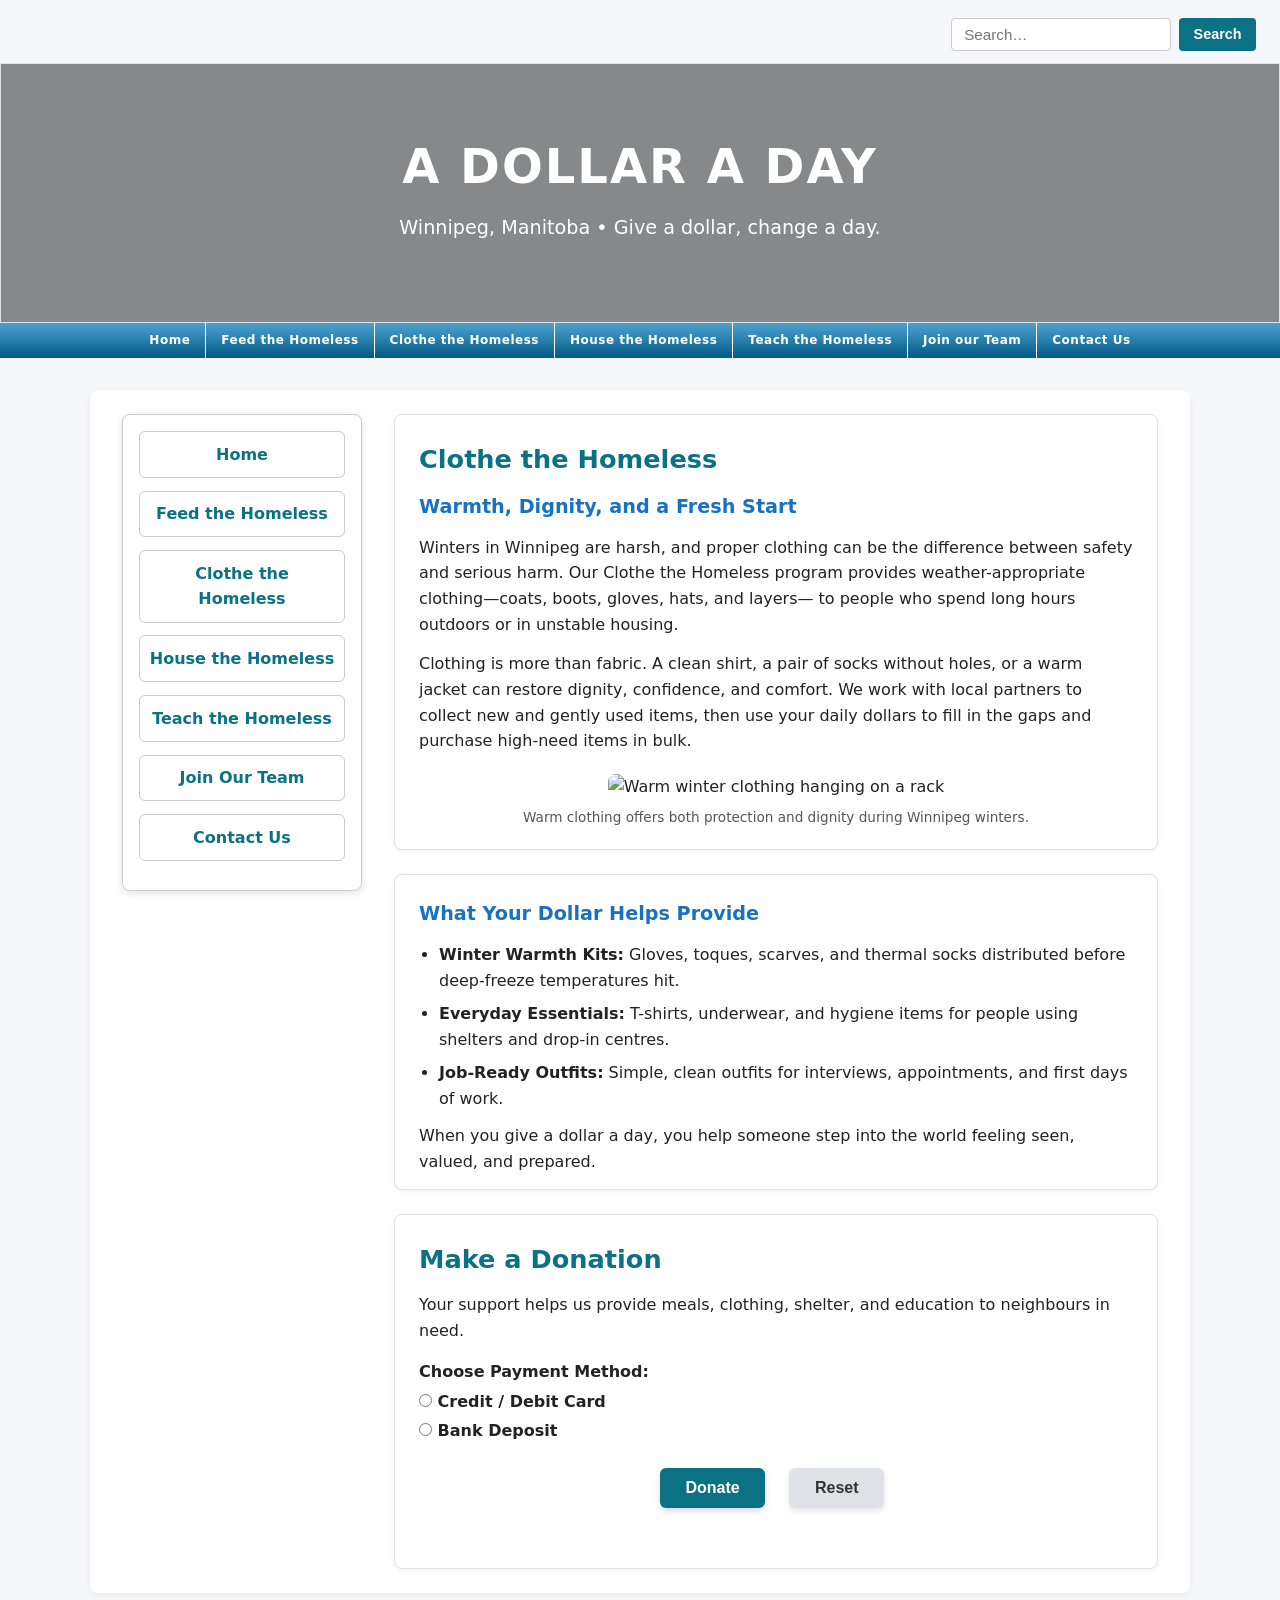
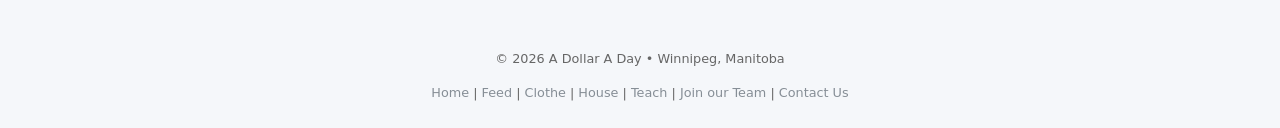
==== clothe.html @ ea26c066 "Add files via upload" ====
<!--------f-----------

    Project 4
    Name: OLUKAYODE ADEYEMI
    Date: 23/04/2026
    Description: This HTML file represents the "Clothe the Homeless" page of the "A Dollar A Day" charity website.
                 It includes:
                - A search bar
                - A hero banner
                - A navigation menu
                - Sidebar navigation
                - Multiple content sections
                - Donation form
                - Footer with dynamic year

--------------------->

<!DOCTYPE html>
<html lang="en">
<head>
    <meta charset="UTF-8">
    <title>A Dollar A Day | Clothe the Homeless</title>
    <meta name="viewport" content="width=device-width, initial-scale=1">
    <meta name="description" content="Clothe the Homeless: Providing warm, clean clothing and dignity to people experiencing homelessness in Winnipeg.">
    <link rel="stylesheet" href="style.css">
    <script src="script.js" defer></script>
</head>

<body class="inner-page">

    <!--SEARCH BAR -->
    <div id="search-bar">
        <form>
            <input type="text" placeholder="Search…" aria-label="Search">
            <button type="submit">Search</button>
        </form>
    </div>

     <!-- BANNER -->
    <section id="banner">
        <h1>A DOLLAR A DAY</h1>
        <p class="division">Winnipeg, Manitoba • Give a dollar, change a day.</p>
    </section>

    <nav id="nav">
        <ul>
            <li><a href="index.html">Home</a></li>
            <li><a href="feed.html">Feed the Homeless</a></li>
            <li><a href="clothe.html" class="active">Clothe the Homeless</a></li>
            <li><a href="house.html">House the Homeless</a></li>
            <li><a href="teach.html">Teach the Homeless</a></li>
            <li><a href="join.html">Join our Team</a></li>
            <li><a href="index.html#contact-section">Contact Us</a></li>
        </ul>
    </nav>

    <main id="content">

        <div id="home-layout">

            <!-- LEFT SIDEBAR -->
            <aside id="side-nav">
                <ul>
                    <li><a href="index.html">Home</a></li>
                    <li><a href="feed.html">Feed the Homeless</a></li>
                    <li><a href="clothe.html">Clothe the Homeless</a></li>
                    <li><a href="house.html">House the Homeless</a></li>
                    <li><a href="teach.html">Teach the Homeless</a></li>
                    <li><a href="join.html">Join Our Team</a></li>
                    <li><a href="index.html#contact-section">Contact Us</a></li>
                </ul>
            </aside>

            <!-- RIGHT SIDE CONTENT -->
            <div id="home-content">

                <section>
                    <h2>Clothe the Homeless</h2>
                    <h3>Warmth, Dignity, and a Fresh Start</h3>
                    <p>
                        Winters in Winnipeg are harsh, and proper clothing can be the difference between safety and serious harm. 
                        Our Clothe the Homeless program provides weather-appropriate clothing—coats, boots, gloves, hats, and layers—
                        to people who spend long hours outdoors or in unstable housing.
                    </p>
                    <p>
                        Clothing is more than fabric. A clean shirt, a pair of socks without holes, or a warm jacket can restore dignity, 
                        confidence, and comfort. We work with local partners to collect new and gently used items, then use your daily dollars 
                        to fill in the gaps and purchase high-need items in bulk.
                    </p>

                    <figure class="hero-image">
                        <img src="https://images.unsplash.com/photo-1649887221640-481c952df72e?w=600&auto=format&fit=crop&q=60&ixlib=rb-4.1.0&ixid=M3wxMjA3fDB8MHxzZWFyY2h8MTB8fGZyZWUlMjBpbWFnZXMlMjBjbG90aCUyMGRvbmF0aW9uc3xlbnwwfHwwfHx8MA%3D%3D" 
                             alt="Warm winter clothing hanging on a rack">
                        <figcaption>Warm clothing offers both protection and dignity during Winnipeg winters.</figcaption>
                    </figure>
                </section>

                <section>
                    <h3>What Your Dollar Helps Provide</h3>
                    <ul class="highlight-list">
                        <li><strong>Winter Warmth Kits:</strong> Gloves, toques, scarves, and thermal socks distributed before deep-freeze temperatures hit.</li>
                        <li><strong>Everyday Essentials:</strong> T-shirts, underwear, and hygiene items for people using shelters and drop-in centres.</li>
                        <li><strong>Job-Ready Outfits:</strong> Simple, clean outfits for interviews, appointments, and first days of work.</li>
                    </ul>
                    <p>
                        When you give a dollar a day, you help someone step into the world feeling seen, valued, and prepared.
                    </p>
                </section>

                <section id="donation-section">
                <h2>Make a Donation</h2>
                <p>Your support helps us provide meals, clothing, shelter, and education to neighbours in need.</p>

                <form id="donationForm" novalidate>

                    <!-- PAYMENT METHOD -->
                    <div class="form-group">
                        <label>Choose Payment Method:</label>

                        <label>
                            <input type="radio" name="paymentMethod" value="card" required>
                            Credit / Debit Card
                        </label>

                        <label>
                            <input type="radio" name="paymentMethod" value="bank" required>
                            Bank Deposit
                        </label>

                        <span class="error-message" id="paymentMethodError">Please select a payment method.</span>
                    </div>

                    <!-- CARD PAYMENT FIELDS -->
                    <div id="cardFields" style="display:none;">

                        <fieldset class="card-details">
                            <legend>Card Details</legend>

                            <!-- CARD TYPE -->
                            <div class="card-type-row">
                                <label>Card Type:</label>

                                <div class="card-type-options">

                                    <label class="card-option">
                                        <input type="radio" name="cardtype" value="visa">
                                        <img src="images/visa.gif" alt="Visa">
                                    </label>

                                    <label class="card-option">
                                        <input type="radio" name="cardtype" value="mastercard">
                                        <img src="images/mastercard.gif" alt="Mastercard">
                                    </label>

                                    <label class="card-option">
                                        <input type="radio" name="cardtype" value="amex">
                                        <img src="images/amex.gif" alt="American Express">
                                    </label>

                                </div>
                            </div>

                            <!-- CARD NUMBER -->
                            <div class="form-group">
                                <label for="cardNumber">Card Number:</label>
                                <input id="cardNumber" type="text" placeholder="1234 5678 9012 3456">
                                <span class="error-message" id="cardNumberError">Please enter a valid card number.</span>
                            </div>

                            <!-- EXPIRY + CVV -->
                            <div class="two-column">

                                <div class="form-group">
                                    <label for="expiry">Expiry Date (MM/YY):</label>
                                    <input id="expiry" type="text" placeholder="MM/YY">
                                    <span class="error-message" id="expiryError">Enter a valid expiry date.</span>
                                </div>

                                <div class="form-group">
                                    <label for="cvv">CVV:</label>
                                    <input id="cvv" type="text" placeholder="123">
                                    <span class="error-message" id="cvvError">Enter a valid CVV.</span>
                                </div>

                            </div>

                            <!-- NAME ON CARD -->
                            <div class="form-group">
                                <label for="nameOnCard">Name on Card:</label>
                                <input id="nameOnCard" type="text" placeholder="John Smith">
                                <span class="error-message" id="nameOnCardError">Please enter the name on the card.</span>
                            </div>

                        </fieldset>

                    </div>

                    <!-- BANK DEPOSIT FIELDS -->
                    <div id="bankFields" style="display:none;">

                        <div class="form-group">
                            <label for="bankName">Bank Name:</label>
                            <input type="text" id="bankName" placeholder="e.g., RBC, TD, Scotiabank">
                            <span class="error-message" id="bankNameError">Please enter your bank name.</span>
                        </div>

                        <div class="form-group">
                            <label for="accountNumber">Account Number:</label>
                            <input type="text" id="accountNumber" placeholder="Your account number">
                            <span class="error-message" id="accountNumberError">Please enter your account number.</span>
                        </div>

                        <div class="form-group">
                            <label for="transit">Transit Number:</label>
                            <input type="text" id="transit" placeholder="12345">
                            <span class="error-message" id="transitError">Please enter a valid transit number.</span>
                        </div>

                        <div class="form-group">
                            <label for="institution">Institution Number:</label>
                            <input type="text" id="institution" placeholder="123">
                            <span class="error-message" id="institutionError">Please enter a valid institution number.</span>
                        </div>

                        <div class="form-group">
                            <label for="reference">Payment Reference:</label>
                            <input type="text" id="reference" placeholder="Donation reference">
                            <span class="error-message" id="referenceError">Please enter a reference.</span>
                        </div>

                    </div>


                    <div class="form-buttons">
                        <button type="submit">Donate</button>
                        <button type="reset">Reset</button>
                    </div>

                    <p id="donationSuccess" class="success-message">Thank you! Your donation has been received.</p>

                </form>
                </section>
            </div> <!-- end home-content -->

        </div> <!-- end home-layout -->
    </main>

    <footer id="footer">
        <p>&copy; <span id="year"></span> A Dollar A Day • Winnipeg, Manitoba</p>
        <nav>
            <a href="index.html">Home</a> |
            <a href="feed.html">Feed</a> |
            <a href="clothe.html">Clothe</a> |
            <a href="house.html">House</a> |
            <a href="teach.html">Teach</a> |
            <a href="join.html">Join our Team</a> |
            <a href="index.html#contact-section">Contact Us</a>
        </nav>
    </footer>
    <script src="script.js"></script>
</body>
</html>
---- style.css ----
/********f************
    
    Project 4 Stylesheet
    Name: OLUKAYODE ADEYEMI
    Date: 23/04/2026
    Description:

    This stylesheet defines the full visual presentation, layout, 
    typography, spacing, colors, components, forms, navigation, 
    sidebar, hero banners, carousel, and responsive behavior for 
    the "A Dollar A Day" charity website. 

    The CSS is structured into logical sections:
    - Base reset and global defaults
    - Header and navigation styling
    - Content container and typography
    - Sidebar layout and inner-page structure
    - Hero banners and carousel
    - Forms (contact, volunteer, donation)
    - Buttons and utilities
    - Responsive design overrides

*********************/

/* Base layout reset — ensures consistent spacing across browsers */
* {
    box-sizing: border-box; /* Include padding/border in element width */
    margin: 0;              /* Remove default margin */
    padding: 0;             /* Remove default padding */
}

/* Global body styling */
body {
    font-family: system-ui, -apple-system, BlinkMacSystemFont, "Segoe UI", sans-serif; /* Modern, clean font stack */
    line-height: 1.6;        /* Comfortable text spacing */
    color: #222;             /* Default text color */
    background-color: #f5f7fa; /* Light gray background for clean look */
}

/* Header container */
#header {
    background: linear-gradient(135deg, #0b7285, #1971c2); /* Blue gradient background */
    color: #fff;              /* White text */
    padding: 1.5rem 1rem;     /* Spacing around header content */
    text-align: center;       /* Center-align header text */
}

/* Navigation inside header */
#header nav {
    background-color: rgba(0, 0, 0, 0.2); /* Subtle dark overlay */
    margin-top: 1rem;                     /* Space above nav */
}

/* Header navigation list */
#header ul {
    list-style: none;        /* Remove bullets */
    display: flex;           /* Horizontal layout */
    flex-wrap: wrap;         /* Wrap items on small screens */
    justify-content: center; /* Center nav items */
    padding: 0;              /* Remove padding */
}

/* Header navigation links */
#header a {
    display: block;                 /* Make entire area clickable */
    padding: 0.75rem 1.25rem;       /* Link spacing */
    color: #fff;                    /* White text */
    text-decoration: none;          /* Remove underline */
    font-weight: 500;               /* Medium weight */
    transition: background-color 0.2s ease; /* Smooth hover effect */
}

/* Header link hover effect */
#header a:hover {
    background-color: rgba(255, 255, 255, 0.2); /* Light hover highlight */
    border-radius: 4px;                         /* Rounded hover shape */
}

/* Header title styling */
#branding h1 {
    font-size: 2rem;       /* Large title */
    letter-spacing: 0.05em; /* Slight spacing for elegance */
}

/* Header subtitle */
#branding p {
    margin-top: 0.25rem;  /* Space above subtitle */
    font-size: 0.95rem;   /* Slightly smaller text */
}

/* ================
   MAIN NAVIGATION
   ================ */

/* Main navigation bar container */
#nav {
    background: linear-gradient(to bottom, #4fa3d1, #005a84); /* Blue gradient background */
    margin: 0;        /* Remove default margin */
    padding: 0;       /* Remove default padding */
}

/* Navigation list container */
#nav ul {
    list-style: none;        /* Remove bullets */
    display: flex;           /* Horizontal layout */
    justify-content: center; /* Center nav items */
    padding: 0;              /* Remove padding */
    margin: 0;               /* Remove margin */
}

/* Navigation list items */
#nav li {
    border-right: 1px solid #ffffff; /* Divider between nav items */
}

/* Remove border on last nav item */
#nav li:last-child {
    border-right: none; /* No divider on last item */
}

/* Navigation links */
#nav a {
    display: block;          /* Make entire area clickable */
    padding: 8px 15px;       /* Spacing inside nav links */
    color: white;            /* White text */
    text-decoration: none;   /* Remove underline */
    font-weight: bold;       /* Bold text */
    font-size: 12px;         /* Small uppercase-style text */
    letter-spacing: 0.5px;   /* Slight spacing for readability */
}

/* Hover effect for nav links */
#nav a:hover {
    background: rgba(255, 255, 255, 0.2); /* Light hover highlight */
}

/* ==================
   CONTENT CONTAINER
   ================== */

/* Main content wrapper */
#content {
    max-width: 960px;                        /* Limit width for readability */
    margin: 1.5rem auto 2.5rem auto;         /* Center content with spacing */
    padding: 0 1rem;                         /* Horizontal padding */
    background-color: #ffffff;               /* White background */
    border-radius: 8px;                      /* Rounded corners */
    box-shadow: 0 2px 6px rgba(0,0,0,0.06);  /* Soft shadow */
}

/* Content sections inside #content */
#content section {
    padding: 1.5rem 1.5rem 0 1.5rem; /* Top + side padding */
}

/* Add bottom padding to last section */
#content section:last-of-type {
    padding-bottom: 1.5rem; /* Bottom spacing */
}

/* ===========
   TYPOGRAPHY
   =========== */

/* Section titles */
h2 {
    font-size: 1.6rem;     /* Large heading */
    margin-bottom: 0.75rem; /* Space below */
    color: #0b7285;        /* Blue heading color */
}

/* Subheadings */
h3 {
    font-size: 1.2rem;      /* Medium heading */
    margin-bottom: 0.75rem; /* Space below */
    color: #1971c2;         /* Lighter blue */
}

/* Paragraph spacing */
p {
    margin-bottom: 0.9rem; /* Space between paragraphs */
}

/* ============
   HERO IMAGES
   ============ */

/* Hero image container */
.hero-image {
    margin: 1.25rem 0; /* Vertical spacing */
    text-align: center; /* Center image */
}

/* Hero image styling */
.hero-image img {
    max-width: 100%;  /* Responsive width */
    border-radius: 8px; /* Rounded corners */
}

/* Hero image caption */
.hero-image figcaption {
    font-size: 0.85rem; /* Small caption text */
    color: #555;        /* Gray text */
    margin-top: 0.5rem; /* Space above caption */
}

/* ======
   LISTS
   ====== */

/* Highlighted list container */
.highlight-list {
    margin: 0.75rem 0 0.75rem 1.25rem; /* Indent + spacing */
}

/* List item spacing */
.highlight-list li {
    margin-bottom: 0.5rem; /* Space between items */
}

/* ================
   UPDATES SECTION
   ================ */

/* Each update article */
.updates article {
    margin-bottom: 1rem; /* Space between updates */
}

/* =====================
   CONTACT FORM SECTION
   ===================== */

/* Contact section wrapper */
#contact-section {
    border-top: 1px solid #e9ecef; /* Light top border to separate section */
    margin-top: 1.5rem;            /* Space above section */
    padding-top: 1.5rem;           /* Space inside section */
}

/* Generic form spacing */
form {
    margin-top: 1rem; /* Space above form */
}

/* Form group wrapper */
.form-group {
    margin-bottom: 1rem; /* Space between form fields */
}

/* Form labels */
label {
    display: block;        /* Make label take full width */
    font-weight: 600;      /* Bold label text */
    margin-bottom: 0.25rem; /* Space below label */
}

/* Text, phone, email inputs + textarea */
input[type="text"],
input[type="tel"],
input[type="email"],
textarea {
    width: 100%;                     /* Full width fields */
    padding: 0.5rem;                 /* Inner spacing */
    border-radius: 4px;              /* Rounded corners */
    border: 1px solid #ced4da;       /* Light gray border */
    font-size: 0.95rem;              /* Slightly smaller text */
    transition: border-color 0.2s ease,
                background-color 0.2s ease,
                color 0.2s ease;     /* Smooth focus transitions */
}

/* Focus styling for inputs */
input[type="text"]:focus,
input[type="tel"]:focus,
input[type="email"]:focus,
textarea:focus {
    outline: none;            /* Remove default outline */
    border-color: #1971c2;    /* Blue border on focus */
    background-color: #e7f5ff; /* Light blue background */
    color: #0b7285;           /* Blue text */
}

/* Error field highlight */
.error-field {
    border-color: #e03131 !important;      /* Red border */
    background-color: #fff5f5 !important;  /* Light red background */
    color: #c92a2a !important;             /* Dark red text */
}

/* Error message (hidden by default) */
.error-message {
    display: none;       /* Hidden until JS adds .visible */
    color: #e03131;      /* Red text */
    font-size: 0.85rem;  /* Small text */
    margin-top: 0.25rem; /* Space above message */
}

/* Error message when visible */
.error-message.visible {
    display: block; /* Show message */
}

/* Success message styling */
.success-message {
    display: none;       /* Hidden until JS shows it */
    margin-top: 0.75rem; /* Space above message */
    color: #2b8a3e;      /* Green success text */
    font-weight: 600;    /* Bold success text */
}

/* ========
   BUTTONS
   ======== */

/* Form button container */
.form-buttons {
    margin-top: 0.5rem; /* Space above buttons */
}

/* Submit + reset buttons */
button[type="submit"],
button[type="reset"] {
    padding: 0.5rem 1.25rem; /* Button padding */
    margin-right: 0.5rem;    /* Space between buttons */
    border-radius: 4px;      /* Rounded corners */
    border: none;            /* Remove border */
    cursor: pointer;         /* Pointer cursor */
    font-weight: 600;        /* Bold text */
    font-size: 0.95rem;      /* Button text size */
}

/* Submit button styling */
button[type="submit"] {
    background-color: #1971c2; /* Blue background */
    color: #fff;               /* White text */
}

/* Submit button hover/focus */
button[type="submit"]:hover,
button[type="submit"]:focus {
    background-color: #1864ab; /* Darker blue on hover */
}

/* Reset button styling */
button[type="reset"] {
    background-color: #e9ecef; /* Light gray background */
    color: #343a40;            /* Dark gray text */
}

/* Reset button hover/focus */
button[type="reset"]:hover,
button[type="reset"]:focus {
    background-color: #dee2e6; /* Slightly darker gray */
}

/* =======
   FOOTER
   ======= */

/* Footer container */
#footer {
    text-align: center;                 /* Center footer text */
    padding: 1rem 0.5rem 1.5rem 0.5rem; /* Top + bottom spacing */
    font-size: 0.8rem;                  /* Small footer text */
    color: #666;                        /* Medium gray text */
}

/* Footer navigation links */
#footer nav a {
    color: #868e96;        /* Light gray link color */
    text-decoration: none; /* Remove underline */
    font-size: 0.8rem;     /* Small text */
}

/* Footer link hover/focus */
#footer nav a:hover,
#footer nav a:focus {
    text-decoration: underline; /* Add underline on hover */
}

/* =====================================
   RESPONSIVE DESIGN (FIRST BREAKPOINT)
   ===================================== */

@media (max-width: 768px) {

    /* Content container adjustments */
    #content {
        margin: 1rem 0.5rem 2rem 0.5rem; /* Reduce outer spacing */
        padding: 0.5rem;                /* Reduce inner padding */
    }

    /* Section padding adjustments */
    #content section {
        padding: 1rem; /* Reduce padding for smaller screens */
    }

    /* Navigation becomes vertical */
    #nav ul {
        flex-direction: column; /* Stack nav items */
        align-items: stretch;   /* Full width items */
    }

    /* Nav link styling for vertical layout */
    #nav a {
        text-align: center;                         /* Center text */
        border-top: 1px solid rgba(255,255,255,0.1); /* Divider line */
    }

    /* Remove top border from first nav item */
    #nav li:first-child a {
        border-top: none;
    }
}

/* ===========================
   LARGE SCREEN CONTENT WIDTH
   =========================== */

@media (min-width: 1024px) {
    #content {
        max-width: 1100px; /* Wider content on large screens */
    }
}

/* =========
   CAROUSEL
   ========= */

/* Carousel container */
.carousel {
    position: relative;                       /* Needed for overlay elements */
    max-width: 100%;                          /* Full width */
    margin: 1.5rem auto;                      /* Vertical spacing */
    overflow: hidden;                         /* Hide overflow */
    border-radius: 8px;                       /* Rounded corners */
    box-shadow: 0 3px 10px rgba(0,0,0,0.15);  /* Soft shadow */
}

/* Each slide */
.carousel-slide {
    display: none; /* Hidden by default; JS shows active slide */
}

/* Slide images */
.carousel-slide img {
    width: 100%;       /* Full width */
    border-radius: 8px; /* Rounded corners */
}

/* Fade animation class */
.fade {
    animation: fadeEffect 1.2s ease-in-out; /* Smooth fade transition */
}

/* Fade keyframes */
@keyframes fadeEffect {
    from { opacity: 0.4; } /* Start faded */
    to { opacity: 1; }     /* End fully visible */
}

/* Carousel dot container */
.carousel-dots {
    text-align: center; /* Center dots */
    margin-top: 0.5rem; /* Space above dots */
}

/* Individual dots */
.dot {
    height: 12px;                     /* Dot size */
    width: 12px;
    margin: 0 4px;                    /* Space between dots */
    background-color: #bbb;           /* Default dot color */
    border-radius: 50%;               /* Circular dots */
    display: inline-block;            /* Inline layout */
    transition: background-color 0.4s ease; /* Smooth hover */
    cursor: pointer;                  /* Clickable */
}

/* Active dot */
.active-dot {
    background-color: #1971c2; /* Blue active dot */
}

/* Make entire slide clickable */
.carousel a {
    display: block;
}

/* Limit carousel image height */
.carousel-slide img {
    height: 320px;     /* Fixed height */
    object-fit: cover; /* Crop image nicely */
    width: 100%;
}

/* ====================
   HERO IMAGE (GLOBAL)
   ==================== */

/* Hero image on all pages */
.hero-image img {
    height: 320px;     /* Fixed height */
    width: 100%;       /* Full width */
    object-fit: cover; /* Crop image nicely */
    border-radius: 8px;
}

/* =====================
   HOMEPAGE HERO HEADER
   ===================== */

/* Main hero header */
#hero-header {
    height: 320px; /* Hero height */
    background-image: url("https://images.unsplash.com/photo-1500530855697-b586d89ba3ee?auto=format&fit=crop&w=1600&q=80"); /* Background image */
    background-size: cover;       /* Cover entire area */
    background-position: center;  /* Center image */
    background-repeat: no-repeat; /* No repeat */
    position: relative;           /* Needed for overlay */
    border-bottom: 4px solid #0b7285; /* Blue bottom border */
}

/* Dark overlay for readability */
.hero-overlay {
    background: rgba(0, 0, 0, 0.45); /* Semi-transparent black overlay */
    height: 100%;                    /* Full height */
    width: 100%;                     /* Full width */
    display: flex;                   /* Center content */
    flex-direction: column;          /* Stack text vertically */
    justify-content: center;         /* Center vertically */
    align-items: center;             /* Center horizontally */
    text-align: center;              /* Center text */
    color: #fff;                     /* White text */
    padding: 1rem;                   /* Inner spacing */
}

/* Hero title */
#hero-header h1 {
    font-size: 2.4rem;     /* Large title */
    letter-spacing: 0.05em; /* Slight spacing */
    margin-bottom: 0.5rem; /* Space below */
}

/* Hero subtitle */
#hero-header p {
    font-size: 1.1rem; /* Subtitle size */
    max-width: 600px;  /* Limit width for readability */
}

/* ================================
   HOME LAYOUT (SIDEBAR + CONTENT)
   ================================ */

/* Home layout wrapper */
#home-layout {
    display: flex;        /* Sidebar + content side-by-side */
    gap: 1.5rem;          /* Space between sidebar and content */
    margin-top: 1.5rem;   /* Space above layout */
}

/* ========
   SIDEBAR 
   ======== */

/* Sidebar container */
#side-nav {
    width: 240px;                           /* Fixed width */
    background: #f8f9fa;                    /* Light gray background */
    padding: 1rem 1rem;                     /* Inner spacing */
    border-radius: 8px;                     /* Rounded corners */
    box-shadow: 0 2px 8px rgba(0,0,0,0.12); /* Soft shadow */
    height: auto;                           /* Prevent stretching */
    border: 1px solid #dee2e6;              /* Light border */
    flex: 0 0 240px;                        /* Prevent resizing */
    position: sticky;                       /* Stick while scrolling */
    top: 20px;                              /* Distance from top */
}

/* Sidebar list */
#side-nav ul {
    list-style: none; /* Remove bullets */
    padding-left: 0;  /* Remove indent */
    list-style-type: none;
    margin: 0;
    padding: 0;
}

/* Sidebar list items */
#side-nav li {
    margin-bottom: 0.8rem; /* Space between items */
}

/* Sidebar links */
#side-nav a {
    display: block;             /* Full clickable area */
    padding: 0.55rem 0.5rem;    /* Inner spacing */
    text-decoration: none;      /* Remove underline */
    color: #0b7285;             /* Blue text */
    font-weight: 600;           /* Bold text */
    border-radius: 6px;         /* Rounded corners */
    transition: all 0.25s ease; /* Smooth hover */
    text-align: center;         /* Center text */
}

/* Sidebar hover effect */
#side-nav a:hover {
    background: #d0ebff;        /* Light blue hover */
    transform: translateX(4px); /* Slide right */
}

/* Active sidebar link */
#side-nav a.active {
    background: #d0ebff;        /* Highlight background */
    color: #0b7285;             /* Blue text */
    font-weight: 700;           /* Extra bold */
    border-left: none;
    border-top: 4px solid #0b7285; /* Blue top border */
    padding-left: 1rem;         /* Adjust spacing */
    padding-top: 0.6rem;
    text-align: center;
}

/* =======================
   SECTION BOXES (GLOBAL)
   ======================= */

/* Generic section styling */
section {
    border: 1px solid #dee2e6;            /* Light border around sections */
    padding: 1.2rem;                      /* Inner spacing */
    margin-bottom: 1.5rem;                /* Space between sections */
    border-radius: 8px;                   /* Rounded corners */
    background: #ffffff;                  /* White background */
    box-shadow: 0 2px 6px rgba(0,0,0,0.05); /* Soft shadow */
}

/* Main content area inside home layout */
#home-content {
    flex: 1; /* Take remaining width beside sidebar */
}

/* Prevent sidebar from stretching vertically */
#home-layout {
    align-items: flex-start; /* Align items at the top */
}

/* Home layout full definition (duplicate block kept as-is) */
#home-layout {
    display: flex;            /* Sidebar + content side-by-side */
    align-items: flex-start;  /* Prevent sidebar stretching */
    gap: 2rem;                /* Space between sidebar and content */
    max-width: 1200px;        /* Limit layout width */
    margin: 2rem auto;        /* Center layout with spacing */
    padding: 0 1rem;          /* Horizontal padding */
}

/* Content area takes remaining space */
#home-content {
    flex: 1; /* Flexible width */
}

/* ======================================
   SEARCH BAR (HAYDEN PLANETARIUM STYLE)
   ====================================== */

/* Search bar container */
#search-bar {
    width: 100%;                 /* Full width */
    display: flex;               /* Horizontal layout */
    justify-content: flex-end;   /* Align search bar to the right */
    padding: 0.75rem 1rem;       /* Outer spacing */
    background: #f5f7fa;         /* Light background */
    margin-top: 0;               /* Remove top margin */
    padding-top: 0.1rem;         /* Slight top spacing */
}

/* Search bar form layout */
#search-bar form {
    display: flex; /* Input + button side-by-side */
    gap: 0.5rem;   /* Space between input and button */
}

/* Search input field */
#search-bar input[type="text"] {
    padding: 0.45rem 0.75rem; /* Inner spacing */
    border: 1px solid #ccc;   /* Light border */
    border-radius: 4px;       /* Slight rounding */
    font-size: 0.95rem;       /* Text size */
    width: 220px;             /* Fixed width */
}

/* Search button */
#search-bar button {
    padding: 0.45rem 0.9rem;  /* Button padding */
    border: none;             /* Remove border */
    background: #0b7285;      /* Blue background */
    color: #fff;              /* White text */
    font-size: 0.9rem;        /* Button text size */
    cursor: pointer;          /* Pointer cursor */
    border-radius: 4px;       /* Slight rounding */
}

/* Search button hover */
#search-bar button:hover {
    background: #095c6b; /* Darker blue */
}

/* ========================================
   INNER PAGES — SIDEBAR + CONTENT SPACING
   ======================================== */

/* Sidebar styling on inner pages */
.inner-page #side-nav {
    margin-top: 1.5rem; /* Space above sidebar */
    border: 1px solid #ccc; /* Light border */
    padding: 1rem;          /* Inner spacing */
    border-radius: 8px;     /* Rounded corners */
    background: #ffffff;    /* White background */
}

/* Sidebar links on inner pages */
.inner-page #side-nav li a {
    border: 1px solid #ccc; /* Light border */
    padding: 0.6rem;        /* Inner spacing */
    border-radius: 6px;     /* Rounded corners */
    background: #fff;       /* White background */
    display: block;         /* Full clickable area */
    margin-bottom: 0.6rem;  /* Space between links */
}

/* Hover effect for inner-page sidebar links */
.inner-page #side-nav li a:hover {
    background: #e7f5ff; /* Light blue hover */
}

/* Add spacing above content on inner pages */
.inner-page #content,
.inner-page #home-content {
    margin-top: 1.5rem; /* Space above content */
}

/* =======================================
   FORM BUTTONS — CLEAN, MODERN, CENTERED
   ======================================= */

/* Button container */
.form-buttons {
    display: flex;            /* Horizontal layout */
    justify-content: center;  /* Center buttons */
    gap: 1rem;                /* Space between buttons */
    margin-top: 1.5rem;       /* Space above buttons */
    padding-bottom: 2rem;     /* Space below buttons */
}

/* Button base styling */
.form-buttons button {
    padding: 0.7rem 1.6rem;   /* Button padding */
    font-size: 1rem;          /* Text size */
    border-radius: 6px;       /* Rounded corners */
    border: none;             /* Remove border */
    cursor: pointer;          /* Pointer cursor */
    transition: 0.25s ease;   /* Smooth hover */
    font-weight: 600;         /* Bold text */
}

/* Submit button */
.form-buttons button[type="submit"] {
    background-color: #0b7285; /* Blue background */
    color: white;              /* White text */
    box-shadow: 0 3px 6px rgba(0,0,0,0.15); /* Soft shadow */
}

/* Submit hover */
.form-buttons button[type="submit"]:hover {
    background-color: #0a6171; /* Darker blue */
    transform: translateY(-2px); /* Lift effect */
    box-shadow: 0 5px 10px rgba(0,0,0,0.20); /* Stronger shadow */
}

/* Reset button */
.form-buttons button[type="reset"] {
    background-color: #dee2e6; /* Light gray */
    color: #333;               /* Dark text */
    box-shadow: 0 3px 6px rgba(0,0,0,0.10); /* Soft shadow */
}

/* Reset hover */
.form-buttons button[type="reset"]:hover {
    background-color: #ced4da; /* Slightly darker gray */
    transform: translateY(-2px); /* Lift effect */
    box-shadow: 0 5px 10px rgba(0,0,0,0.15); /* Stronger shadow */
}

/* Extra padding for forms */
#contactForm,
#donationForm {
    padding-bottom: 0.2rem; /* Bottom spacing */
}

/* =======================
   BANNER (HERO BRANDING)
   ======================= */

/* Banner container */
#banner {
    margin-bottom: 0; /* Remove bottom margin */
    padding-bottom: 1rem; /* Space below text */
}

/* Banner background image */
#banner {
    background: url("https://images.unsplash.com/photo-1642092445829-891353085efc?w=600&auto=format&fit=crop&q=60&ixlib=rb-4.1.0&ixid=M3wxMjA3fDB8MHxzZWFyY2h8MzF8fGZyZWUlMjBpbWFnZXMlMjBjYW5hZGlhbiUyMG9uZSUyMGRvbGxhcnxlbnwwfHwwfHx8MA%3D%3D")
                center/cover no-repeat; /* Cover background */
    color: white;          /* White text */
    text-align: center;    /* Center text */
    padding: 4rem 1rem;    /* Large vertical spacing */
    border-radius: 0;      /* No rounding */
    position: relative;    /* Needed for overlay */
}

/* Banner overlay */
#banner::before {
    content: "";                 /* Create overlay */
    position: absolute;          /* Position over banner */
    inset: 0;                    /* Cover entire banner */
    background: rgba(0,0,0,0.45); /* Dark overlay */
}

/* Ensure banner text appears above overlay */
#banner h1,
#banner p {
    position: relative; /* Lift above overlay */
    z-index: 2;         /* Ensure visibility */
}

/* Banner title */
#banner h1 {
    font-size: 3rem;      /* Large title */
    font-weight: 800;     /* Extra bold */
    letter-spacing: 2px;  /* Spaced letters */
    margin-bottom: 0.5rem; /* Space below */
}

/* Banner subtitle */
#banner p {
    font-size: 1.2rem; /* Subtitle size */
    font-weight: 500;  /* Medium weight */
}

/* Smooth scrolling for anchor links */
html {
    scroll-behavior: smooth;
}

/* =============================
   ERROR MESSAGE (SECOND BLOCK)
   ============================= */

/* Error message styling (duplicate kept as-is) */
.error-message {
    display: none;       /* Hidden by default */
    color: #d9534f;      /* Red text */
    font-size: 0.9rem;   /* Slightly larger text */
    margin-top: 4px;     /* Space above */
}

/* Show error message when .visible is added */
.error-message.visible {
    display: block;
}

/* Highlight invalid fields (duplicate kept as-is) */
.error-field {
    border: 2px solid #e03131 !important; /* Red border */
    background-color: #fff5f5 !important; /* Light red background */
    color: #c92a2a !important;            /* Dark red text */
}

/* ============================
   CARD DETAILS (PAYMENT FORM)
   ============================ */

/* Remove list styling */
.card-details ol,
.card-details li {
    margin: 0;         /* Remove margin */
    padding: 0;        /* Remove padding */
    list-style: none;  /* Remove bullets */
}

/* Card details container */
.card-details {
    border: 1px solid #ccc;                 /* Light border */
    border-radius: 6px;                     /* Rounded corners */
    padding: 1rem;                           /* Inner spacing */
    background: #fff;                        /* White background */
    margin-top: 1rem;                        /* Space above */
    box-shadow: 0 2px 6px rgba(0,0,0,0.05);  /* Soft shadow */
}

/* Card details title */
.card-details legend {
    font-size: 1.1rem; /* Title size */
    font-weight: 700;  /* Bold */
    color: #0b7285;    /* Blue text */
    margin-bottom: 0.5rem; /* Space below */
}

/* Card type row */
.card-type-row {
    margin-bottom: 1rem; /* Space below */
}

/* Card type options container */
.card-type-options {
    display: flex; /* Horizontal layout */
    gap: 1rem;     /* Space between options */
    margin-top: 0.5rem; /* Space above */
}

/* Individual card option */
.card-option {
    display: flex;               /* Icon + text side-by-side */
    align-items: center;         /* Center vertically */
    gap: 0.4rem;                 /* Space between icon and text */
    cursor: pointer;             /* Clickable */
    padding: 0.35rem 0.5rem;     /* Inner spacing */
    border: 1px solid #dee2e6;   /* Light border */
    border-radius: 6px;          /* Rounded corners */
    background: #f8f9fa;         /* Light gray background */
    transition: 0.2s ease;       /* Smooth hover */
}

/* Card option hover */
.card-option:hover {
    background: #e7f5ff; /* Light blue hover */
    border-color: #0b7285; /* Blue border */
}

/* Card option icon */
.card-option img {
    height: 28px;      /* Icon height */
    width: auto;       /* Auto width */
    object-fit: contain; /* Keep proportions */
}

/* ==================
   TWO-COLUMN LAYOUT
   ================== */

/* Two-column container */
.two-column {
    display: flex; /* Side-by-side layout */
    gap: 1rem;     /* Space between columns */
}

/* Each form group inside two-column layout */
.two-column .form-group {
    flex: 1; /* Equal width columns */
}


/* ============================================
   RESPONSIVE: SIDEBAR + HOME LAYOUT (≤ 900px)
   ============================================ */

@media (max-width: 900px) {

    /* Home layout becomes vertical */
    #home-layout {
        flex-direction: column; /* Stack sidebar above content */
        gap: 1rem;              /* Reduce spacing */
        padding: 0 1rem;        /* Inner padding */
    }

    /* Sidebar becomes full width */
    #side-nav {
        width: 100%;   /* Full width */
        position: static; /* Remove sticky behavior */
        top: auto;        /* Reset top offset */
        flex: none;       /* Remove fixed width */
    }

    /* Sidebar list becomes multi-column */
    #side-nav ul {
        display: flex;       /* Horizontal layout */
        flex-wrap: wrap;     /* Wrap items */
        gap: 0.5rem;         /* Space between items */
    }

    /* Sidebar items take half width */
    #side-nav li {
        flex: 1 1 calc(50% - 0.5rem); /* Two-column layout */
        margin-bottom: 0;             /* Remove bottom spacing */
    }

    /* Sidebar links centered */
    #side-nav a {
        text-align: center; /* Center text */
        padding: 0.75rem;   /* Larger tap target */
    }
}

/* ============================================
   RESPONSIVE: CAROUSEL IMAGE HEIGHT (≤ 600px)
   ============================================ */

@media (max-width: 600px) {
    .carousel-slide img {
        height: 200px; /* Reduce height for small screens */
    }
}

/* =================================
   RESPONSIVE: HERO HEADER (≤ 600px)
   ================================= */

@media (max-width: 600px) {

    /* Reduce hero height */
    #hero-header {
        height: 220px;
    }

    /* Smaller hero title */
    #hero-header h1 {
        font-size: 1.8rem;
    }

    /* Smaller hero subtitle */
    #hero-header p {
        font-size: 0.95rem;
    }
}

/* ======================================
   RESPONSIVE: FORM TWO-COLUMN (≤ 700px)
   ====================================== */

@media (max-width: 700px) {

    /* Stack form columns vertically */
    .two-column {
        flex-direction: column;
    }
}

/* ================================
   RESPONSIVE: NAVIGATION (≤ 700px)
   ================================ */

@media (max-width: 700px) {

    /* Nav becomes vertical */
    #nav ul {
        flex-direction: column; /* Stack nav items */
        align-items: stretch;   /* Full width */
    }

    /* Remove right border, add bottom border */
    #nav li {
        border-right: none;                           /* Remove divider */
        border-bottom: 1px solid rgba(255,255,255,0.2); /* Add bottom divider */
    }

    /* Remove bottom border from last item */
    #nav li:last-child {
        border-bottom: none;
    }

    /* Larger tap targets */
    #nav a {
        text-align: center; /* Center text */
        padding: 12px;      /* Larger padding */
    }
}

/* =================================
   RESPONSIVE: SEARCH BAR (≤ 600px)
   ================================= */

@media (max-width: 600px) {

    /* Center search bar */
    #search-bar {
        justify-content: center;
    }

    /* Wider input field */
    #search-bar input[type="text"] {
        width: 60%; /* Expand input width */
    }
}

/* ========================================
   RESPONSIVE: CONTENT CONTAINER (≤ 900px)
   ======================================== */

@media (max-width: 900px) {

    /* Reduce content padding */
    #content {
        margin: 1rem;  /* Smaller outer spacing */
        padding: 1rem; /* Smaller inner spacing */
    }
}

/* =============================
   RESPONSIVE: FOOTER (≤ 600px)
   ============================= */

@media (max-width: 600px) {

    /* Footer links wrap nicely */
    #footer nav a {
        display: inline-block;     /* Allow wrapping */
        margin: 0.25rem 0.4rem;    /* Space between links */
    }
}
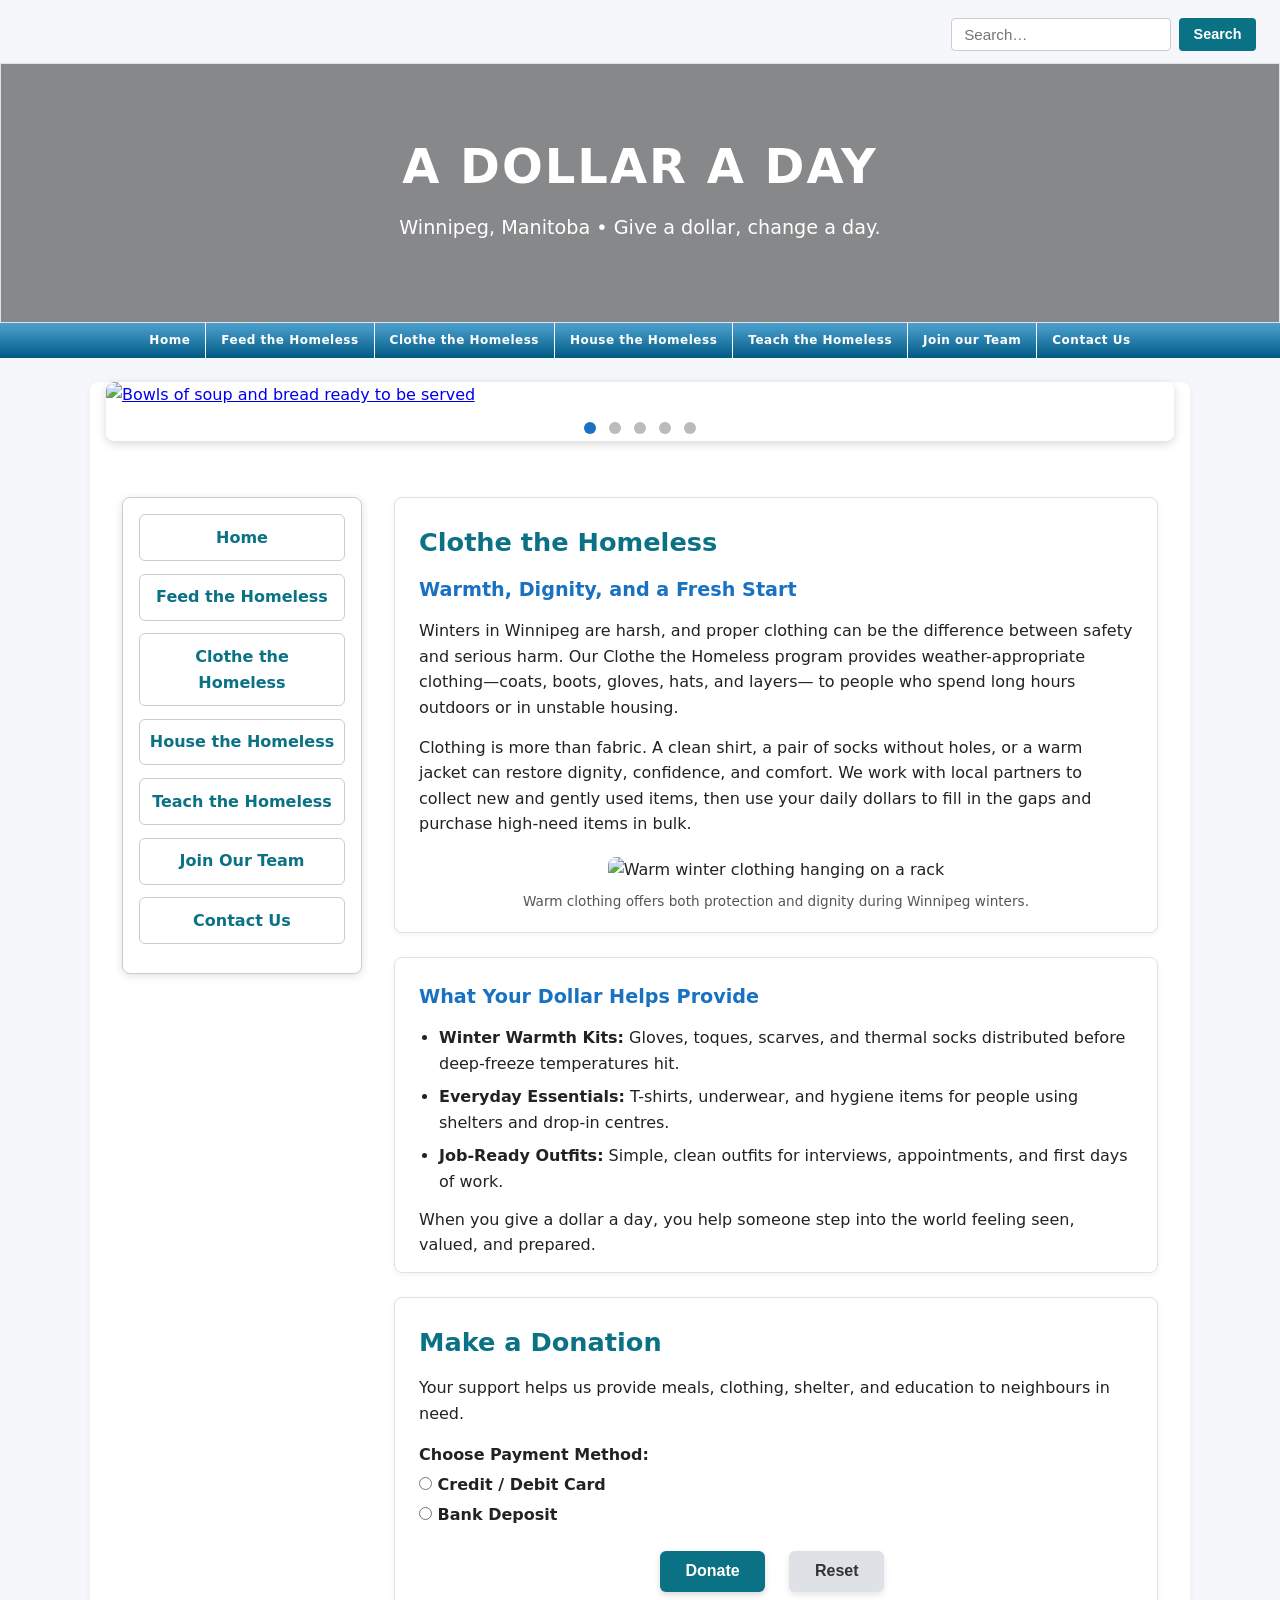
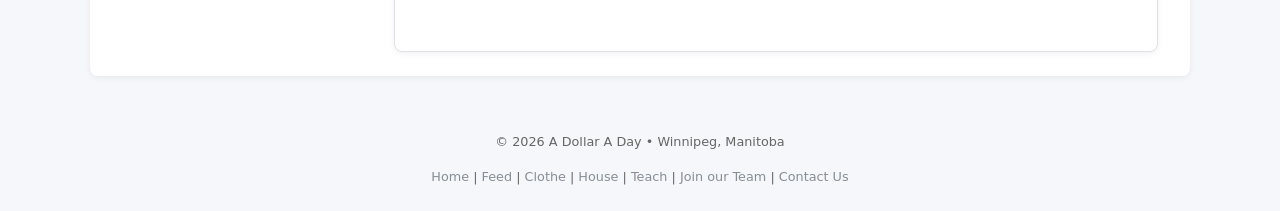
==== commit adff3237: "Add files via upload" ====
--- a/clothe.html
+++ b/clothe.html
@@ -8,6 +8,7 @@
                 - A search bar
                 - A hero banner
                 - A navigation menu
+                - A homepage carousel
                 - Sidebar navigation
                 - Multiple content sections
                 - Donation form
@@ -55,6 +56,53 @@
     </nav>
 
     <main id="content">
+        <!-- CAROUSEL START -->
+        <div class="carousel">
+
+            <a href="feed.html">
+                <div class="carousel-slide fade">
+                    <img src="https://images.unsplash.com/photo-1599059813005-11265ba4b4ce?w=600&auto=format&fit=crop&q=60&ixlib=rb-4.1.0&ixid=M3wxMjA3fDB8MHxzZWFyY2h8NHx8Y2hhcml0eSUyMGRvbmF0aW9ufGVufDB8fDB8fHww" 
+                             alt="Bowls of soup and bread ready to be served">
+                </div>
+            </a>
+
+            <a href="clothe.html">
+                <div class="carousel-slide fade">
+                    <img src="https://images.unsplash.com/photo-1649887221640-481c952df72e?w=600&auto=format&fit=crop&q=60&ixlib=rb-4.1.0&ixid=M3wxMjA3fDB8MHxzZWFyY2h8MTB8fGZyZWUlMjBpbWFnZXMlMjBjbG90aCUyMGRvbmF0aW9uc3xlbnwwfHwwfHx8MA%3D%3D" 
+                             alt="Warm winter clothing hanging on a rack">
+                </div>
+            </a>
+
+            <a href="house.html">
+                <div class="carousel-slide fade">
+                    <img src="https://images.unsplash.com/photo-1559745957-e5f4725dca50?w=600&auto=format&fit=crop&q=60&ixlib=rb-4.1.0&ixid=M3wxMjA3fDB8MHxzZWFyY2h8MTV8fGZyZWUlMjBpbWFnZXMlMjBwcm92aWRpbmclMjBzaGVsdGVyfGVufDB8fDB8fHww" 
+                             alt="A simple, cozy bedroom with clean bedding">
+                </div>
+            </a>
+
+            <a href="teach.html">
+                <div class="carousel-slide fade">
+                    <img src="https://images.unsplash.com/photo-1513258496099-48168024aec0?auto=format&fit=crop&w=1200&q=80" 
+                             alt="People learning together around a table with notebooks and laptops">
+                </div>
+            </a>
+
+            <a href="join.html">
+                <div class="carousel-slide fade">
+                    <img src="https://images.unsplash.com/photo-1521737604893-d14cc237f11d?auto=format&fit=crop&w=1200&q=80" alt="Volunteers working together">
+                </div>
+            </a>
+       
+            <div class="carousel-dots">
+                <span class="dot"></span>
+                <span class="dot"></span>
+                <span class="dot"></span>
+                <span class="dot"></span>
+                <span class="dot"></span>
+            </div>
+
+        </div>
+        <!-- CAROUSEL END -->
 
         <div id="home-layout">
 
